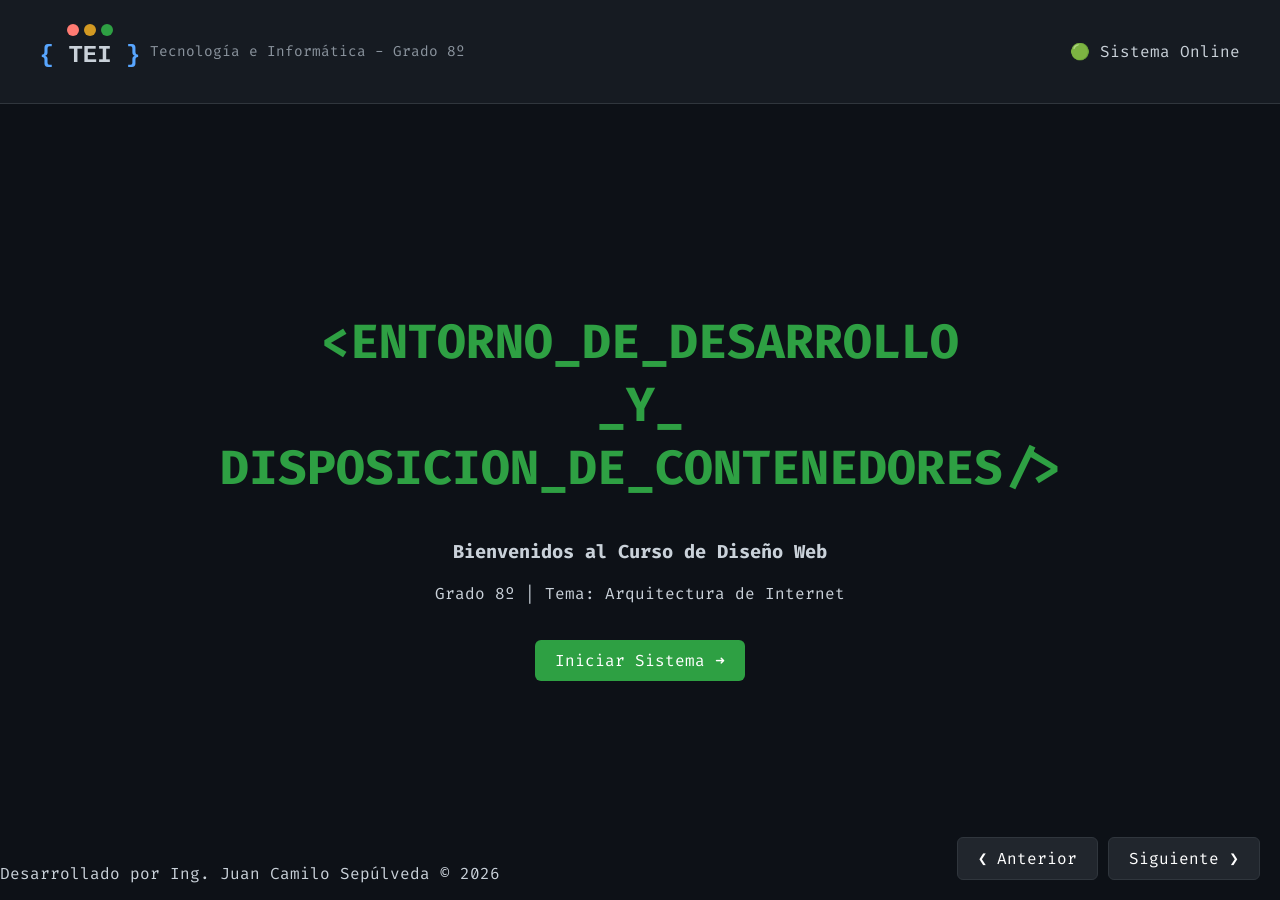
==== class3/index.html @ 06f0fab5 "Actualizacion 9/02/2026" ====
<!DOCTYPE html>
<html lang="es">

<head>
    <meta charset="UTF-8">
    <meta name="viewport" content="width=device-width, initial-scale=1.0">
    <title>TEI | Hub de Desarrollo</title>
    <link href="https://fonts.googleapis.com/css2?family=Fira+Code:wght@300;500;700&display=swap" rel="stylesheet">
    <link rel="stylesheet" href="../main.css">
    <link rel="stylesheet" href="styles.css">
</head>

<body>

    <nav class="navbar">
        <div class="logo-area">
            <div class="logo-container">
                <a href="index.html" class="brand"><img src="../assets/logoDark.svg" alt="tei logo"></a>
            </div>
            <span class="subtitle">Tecnología e Informática - Grado 8º</span>
        </div>
        <div class="status-badge">🟢 Sistema Online</div>
    </nav>

    <main id="presentation2-container">

        <section class="slide active" id="slide-1">
            <h1 class="glitch" data-text="<EL_CÓDIGO_FUENTE/>">&lt;ENTORNO_DE_DESARROLLO<br>_Y_<br>DISPOSICION_DE_CONTENEDORES/&gt;</h1>
            <h3>Bienvenidos al Curso de Diseño Web</h3>
            <p>Grado 8º | Tema: Arquitectura de Internet</p>
            <button onclick="nextSlide()">Iniciar Sistema ➜</button>
        </section>

        <section class="slide" id="slide-2">
            <h2 class="h2-entorno-desarrollo">01. Entorno de Desarrollo</h2>

            <p class="highlight-text">
                Conozcamos la herramienta donde los programadores escriben y entienden el código.
            </p>

            <div class="editor-presentation">
                <div class="editor-header">
                    <span class="dot red"></span>
                    <span class="dot yellow"></span>
                    <span class="dot green"></span>
                    <span class="editor-title">Visual_Studio_Code.presentation</span>
                </div>

                <div class="editor-body">
                    <!-- OPCIÓN 1: iframe (Genially / Canva) -->
                    <!-- Reemplaza src con tu enlace -->
                    <iframe src="https://TU-LINK-DE-GENIALLY-O-CANVA" title="Presentación VS Code" allowfullscreen>
                    </iframe>

                    <!-- OPCIÓN 2: Placeholder visual si aún no tienes el link -->
                    <!--
            <div class="presentation-placeholder">
                <p>[ Aquí se cargará la presentación interactiva ]</p>
                <p>VS Code · Archivos · Carpetas · Extensiones</p>
            </div>
            -->
                </div>
            </div>

            <p class="editor-footnote">
                ⚙️ Explora con atención: esta herramienta será tu laboratorio de creación.
            </p>
        </section>

        <section class="slide" id="slide-3">
            <h2 class="h2-cont">01. Los Contenedores</h2>
            <div class="html-cont">
                <span>&lt;html&gt</span>
                <div class="head">
                    <span>&lt;head&gt</span>
                    <div class="body">
                        <span>&lt;body&gt</span>
                        <div class="main">                           
                            <div class="main-sin-aside">
                                <span>&lt;main&gt</span>
                                <div class="header">
                                    <span>&lt;header&gt</span>
                                    <h1 class="titulo-principal">TITULO PRINCIPAL</h1>
                                    <h2 class="subtitulo">Subtitulo</h2>
                                    <img src="https://encrypted-tbn0.gstatic.com/images?q=tbn:ANd9GcSQSkw2nEjil00Y_Vuw3j9JiDtAcjzol3Mfkw&s"
                                        alt="">
                                    <span>&lt;/header&gt</span>
                                </div>
                                <div class="section-grid">
                                    <div class="section">
                                        <span class="section-label-1">&lt;section&gt</span>
                                        <div class="article article-1">
                                            <span>&lt;article&gt</span>
                                            <p class="p-container">
                                                <span>&lt;p&gt; Lorem ipsum dolor sit amet consectetur &lt;b&gt<b>adipisicing elit.</b>&lt;/b&gt
                                                    Voluptate ex velit enim, necessitatibus accusamus. &lt;/p&gt;</span>
                                            </p>
                                            <a href="#"><span>&lt;a&gt</span>Links de navegacion<span>&lt;/a&gt</span></a>
                                            <span>&lt;/article&gt</span>
                                        </div>
                                        <div class="article article-2">
                                            <span>&lt;article&gt</span>
                                            <p class="p-container">
                                                <span>&lt;p&gt; Lorem ipsum dolor sit amet consectetur &lt;em&gt<em>adipisicing elit.&lt;/em&gt</em>
                                                    Voluptate ex velit enim, necessitatibus accusamus. &lt;/p&gt;</span>
                                            </p>
                                            <a href="#"><span>&lt;a&gt</span>Links de navegacion<span>&lt;/a&gt</span></a>
                                            <span>&lt;/article&gt</span>
                                        </div>
                                        <span class="section-label-2">&lt;/section&gt</span>
                                    </div>
                                    <div class="section">
                                        <span>&lt;section&gt</span>
                                        <div class="article article-1">
                                            <span>&lt;article&gt</span>
                                            <p class="p-container">
                                                <span>&lt;p&gt; Lorem ipsum dolor sit amet consectetur adipisicing elit.
                                                    Voluptate ex velit enim, necessitatibus accusamus. &lt;/p&gt;</span>
                                            </p>
                                            <a href="#"><span>&lt;a&gt</span>Links de navegacion<span>&lt;/a&gt</span></a>
                                            <span>&lt;/article&gt</span>
                                        </div>
                                        <div class="article article-2">
                                            <span>&lt;article&gt</span>
                                            <p class="p-container">
                                                <span>&lt;p&gt; Lorem ipsum dolor sit amet consectetur adipisicing elit.
                                                    Voluptate ex velit enim, necessitatibus accusamus. &lt;/p&gt;</span>
                                            </p>
                                            <a href="#"><span>&lt;a&gt</span>Links de navegacion<span>&lt;/a&gt</span></a>
                                            <span>&lt;/article&gt</span>
                                        </div>
                                        <span class="section-label-2">&lt;/section&gt</span>
                                    </div>
                                </div>
                                <span class="main-cierre">&lt;/main&gt</span>
                            </div>
                            <div class="aside">
                                <span>&lt;aside&gt</span>
                                <p>ACA HAY INFORMACION ADICIONAL O ANUNCIOS</p>
                                <span>&lt;/aside&gt</span>
                            </div>
                        </div>
                        <div class="footer">
                            <span>&lt;footer&gt</span>
                            <div class="footer-content">
                                <ul>
                                    <li>Redese Sociales</li>
                                    <li>Informacion de contacto de la pagina</li>
                                    <li>ciudad de operacion de la pagina o negocio</li>
                                    <li>politicas de copyright</li>
                                    <li>ESTO ES UN MENU RAPIDO</li>
                                </ul>
                            </div>
                            <span>&lt;/footer&gt</span>
                        </div>
                        <span>&lt;/body&gt</span>
                    </div>
                    <span>&lt;/head&gt</span>
                </div>
                <span>&lt;/html&gt</span>
            </div>
        </section>

    </main>

    <div class="controls">
        <button onclick="prevSlide()">❮ Anterior</button>
        <button onclick="nextSlide()">Siguiente ❯</button>
    </div>

    <footer class="main-footer">
        <p>Desarrollado por Ing. Juan Camilo Sepúlveda © 2026</p>
    </footer>

    <script src="script.js"></script>
</body>

</html>
---- main.css ----
:root {
    --bg-color: #0d1117; /* Fondo oscuro tipo GitHub/VSCode */
    --text-color: #c9d1d9;
    --accent-green: #2ea043;
    --accent-blue: #58a6ff;
    --accent-red: #ff7b72;
    --accent-yellow: #d29922;
    --card-bg: #161b22;
}

body {
    margin: 0;
    padding: 0;
    font-family: 'Fira Code', monospace;
    background-color: var(--bg-color);
    color: var(--text-color);
    overflow: hidden; /* Para que funcione como presentación */
    height: 100vh;
    display: flex;
    flex-direction: column;
}

a{
    text-decoration: none;
    color: inherit;
}

/* --- ESTILOS DEL DASHBOARD PRINCIPAL --- */

.navbar {
    background: #161b22;
    padding: 20px 40px;
    /* padding: 15px; */
    display: flex;
    justify-content: space-between;
    align-items: center;
    border-bottom: 1px solid #30363d;
}

.dot-container{
    display: flex;
    gap: 5px;
    max-width: fit-content;
}

.logo-container {
    display: flex;
    align-items: center;
    gap: 10px;
}

.logo-container img {
    height: 55px;
}

.dot { width: 12px; height: 12px; border-radius: 50%; }
.red { background: var(--accent-red); }
.yellow { background: var(--accent-yellow); }
.green { background: var(--accent-green); }
.logo{
    display: grid;
    grid-column: 2;
    justify-items: center;
}

.logo-area { font-size: 1.5rem; font-weight: bold; color: var(--text-color); display: flex; text-align: center; align-items: center;}
.bracket { color: var(--accent-blue); }
.subtitle { font-size: 0.9rem; color: #8b949e; margin-left: 10px; font-weight: normal; }

.dashboard-container {
    max-width: 1200px;
    margin: 0 auto;
    padding: 40px;
    width: 100%;
}

.intro-section h1 { color: var(--accent-green); margin-bottom: 10px; }

/* Grid de Tarjetas */
.classes-grid {
    display: grid;
    grid-template-columns: repeat(auto-fit, minmax(300px, 1fr));
    gap: 30px;
    margin-top: 40px;
}

.class-card {
    background: #0d1117;
    border: 1px solid #30363d;
    border-radius: 8px;
    overflow: hidden;
    transition: transform 0.2s, border-color 0.2s;
    display: flex;
    flex-direction: column;
}

.class-card:hover {
    transform: translateY(-5px);
    border-color: var(--accent-blue);
}

.class-card.locked { opacity: 0.6; pointer-events: none; }

.card-header {
    background: #161b22;
    padding: 15px;
    display: flex;
    gap: 10px;
    align-items: center;
}

.tag { font-size: 0.7rem; padding: 2px 8px; border-radius: 12px; font-weight: bold; color: #000; }
.tag.html { background: var(--accent-red); }
.tag.js { background: var(--accent-yellow); }
.tag.pending { background: #8b949e; }
.date { margin-left: auto; font-size: 0.8rem; color: #8b949e; }

.card-body { padding: 20px; flex-grow: 1; }
.card-body h3 { margin-top: 0; color: var(--text-color); }
.card-body p { color: #8b949e; font-size: 0.9rem; }

.card-footer {
    padding: 20px;
    border-top: 1px solid #30363d;
    display: flex;
    flex-direction: column;
    gap: 15px;
}

.btn-primary {
    display: block;
    text-align: center;
    background: var(--accent-green);
    color: white;
    text-decoration: none;
    padding: 10px;
    border-radius: 6px;
    font-weight: bold;
}

.source-links {
    display: flex;
    gap: 10px;
    align-items: center;
    font-size: 0.8rem;
    color: #8b949e;
}

.file-link {
    color: var(--accent-blue);
    text-decoration: none;
    border: 1px solid #30363d;
    padding: 2px 8px;
    border-radius: 4px;
}
.file-link:hover { background: #30363d; }
---- class3/styles.css ----
.title { margin-left: 15px; font-size: 0.9rem; opacity: 0.7; }

#presentation2-container {
    display: flex;
    flex-grow: 1;
    position: relative;
    justify-content: center;
    align-items: center;
    padding: 20px;
    overflow-y: auto; /* Habilita scroll vertical */
    height: 100%;
}

.slide {
    display: none;
    text-align: center;
    max-width: 1000px;
    animation: fadeIn 0.5s ease;
}

.slide.active {
    display: block;
}

h1 { font-size: 3rem; color: var(--accent-green); }
h2 { color: var(--accent-blue); border-bottom: 2px solid var(--accent-blue); display: inline-block; padding-bottom: 5px; }

@keyframes fadeIn {
    from { opacity: 0; transform: translateY(20px); }
    to { opacity: 1; transform: translateY(0); }
}

button {
    background: var(--accent-green);
    color: white;
    border: none;
    padding: 10px 20px;
    font-family: 'Fira Code', monospace;
    cursor: pointer;
    border-radius: 6px;
    margin-top: 20px;
    font-size: 1rem;
    transition: transform 0.2s;
}
button:hover { transform: scale(1.05); }

.controls {
    position: fixed;
    bottom: 20px;
    right: 20px;
    display: flex;
    gap: 10px;
}
.controls button { background: #21262d; border: 1px solid #30363d; margin: 0; }

.hidden {
    display: none;
}

/* ========== SLIDE VS CODE PRESENTATION ========== */

.h2-entorno-desarrollo{
    margin-top: 250px;
}

.editor-presentation {
    margin-top: 30px;
    background: #0d1117;
    border: 1px solid #30363d;
    border-radius: 10px;
    overflow: hidden;
    box-shadow: 0 10px 30px rgba(0,0,0,0.6);
}

/* Barra superior tipo editor */
.editor-header {
    background: #161b22;
    padding: 10px 15px;
    display: flex;
    align-items: center;
    gap: 8px;
    border-bottom: 1px solid #30363d;
}

.editor-title {
    margin-left: 15px;
    font-size: 0.85rem;
    color: #8b949e;
}

/* Cuerpo del editor */
.editor-body {
    background: #000;
    height: 420px;
    position: relative;
}

/* iframe de Genially o Canva */
.editor-body iframe {
    width: 100%;
    height: 100%;
    border: none;
}

/* Placeholder visual (opcional) */
.presentation-placeholder {
    height: 100%;
    display: flex;
    flex-direction: column;
    justify-content: center;
    align-items: center;
    color: #8b949e;
    font-size: 0.95rem;
    text-align: center;
    border: 2px dashed #30363d;
    margin: 20px;
    border-radius: 8px;
}

.presentation-placeholder p:first-child {
    color: var(--accent-blue);
    font-weight: bold;
    margin-bottom: 10px;
}

.editor-footnote {
    margin-top: 20px;
    font-size: 0.9rem;
    color: #8b949e;
}


/* ----------MAPA DE CONTENEDORES------------- */

.h2-cont{
    display: block;
    margin-top: 1300px;
}

.html-cont{
    width: 1000px;
    background-color:beige;
    padding: 5px;
}

.head{
    margin: auto;
    width: 950px;
    border: solid red;
    color: red;
}

.body{
    margin: auto;
    width: 900px;
    border: solid blue;
    color: blue;
}

/*=========MAIN STYLES==============*/
.main{
    margin: auto;
    width: 850px;
    border: solid magenta;
    color: magenta;
    display: grid;
    grid-template-columns: 1fr 200px;
    padding: 0;
    place-items: center;
}

.main-sin-aside{
    display: grid;
    grid-template-rows: 20px 1fr 1fr 20px;
    gap: 0;
    padding: 0;
    place-items: center;
}

.main-cierre{
    grid-row: 4;
    grid-column: 1;
}

/*================HEADER STYLES===============*/
.header{
    margin: auto;
    width: 550px;
    height: 500PX;
    border: solid darkblue;
    color: darkblue;
    grid-row: 2;
    grid-column: 1;
}

.titulo-principal{
    margin: 10px;
}

.subtitulo{
    display: block;
    text-decoration: none;
    border: none;
    margin: 10px;
}

.header > span{
    display: block;
    text-align: center;
    margin: 10px;
}

/*===========SECTIONS STYLES==============*/

.section-grid{
    grid-row: 3;
    grid-column: 1;
    display: grid;
    grid-template-rows: 2;
    gap: 20px;
    
}

.section{
    display: grid;
    padding: 15px;
    grid-template-columns: 1fr 1fr;
    grid-template-rows: 20px 1fr 20px;
    margin: auto;
    width: 550px;
    border: solid gray;
    color: gray;
    align-items: center;
    justify-content: center;
    text-align: center;
    place-items: center;
}

.article{
    width: 250px; 
    border: solid green; 
    color: green;  
    padding: 8px;
}

.section-label-1{
    grid-row: 1;
}

.section-label-2{
    grid-row: 3;
    grid-column: 1;
}

.article-1{
    grid-row: 2;
    grid-column: 1;
}

.article-2{
    grid-row: 2;
    grid-column: 2;
}

.p-container{
    border: solid salmon;
    color: salmon;
}

.article > a{
    text-decoration: underline;
    color: blue;
    display: block;
    margin-bottom: 10px;
}

/*===========ASIDE=================*/

.aside{
    width: 150px;
    border: solid orangered;
    color: orangered;
    margin: auto;
    height: 90%;
    text-align: center;
    align-items: center;
    place-items: center;
    justify-content: center;
}

.aside > span{
    display: block;
}

/*=============FOOTER==============*/
.footer{
    border: solid goldenrod;
    color: goldenrod;
    margin: auto;
    margin-top: 15px;
    width: 95%;
}
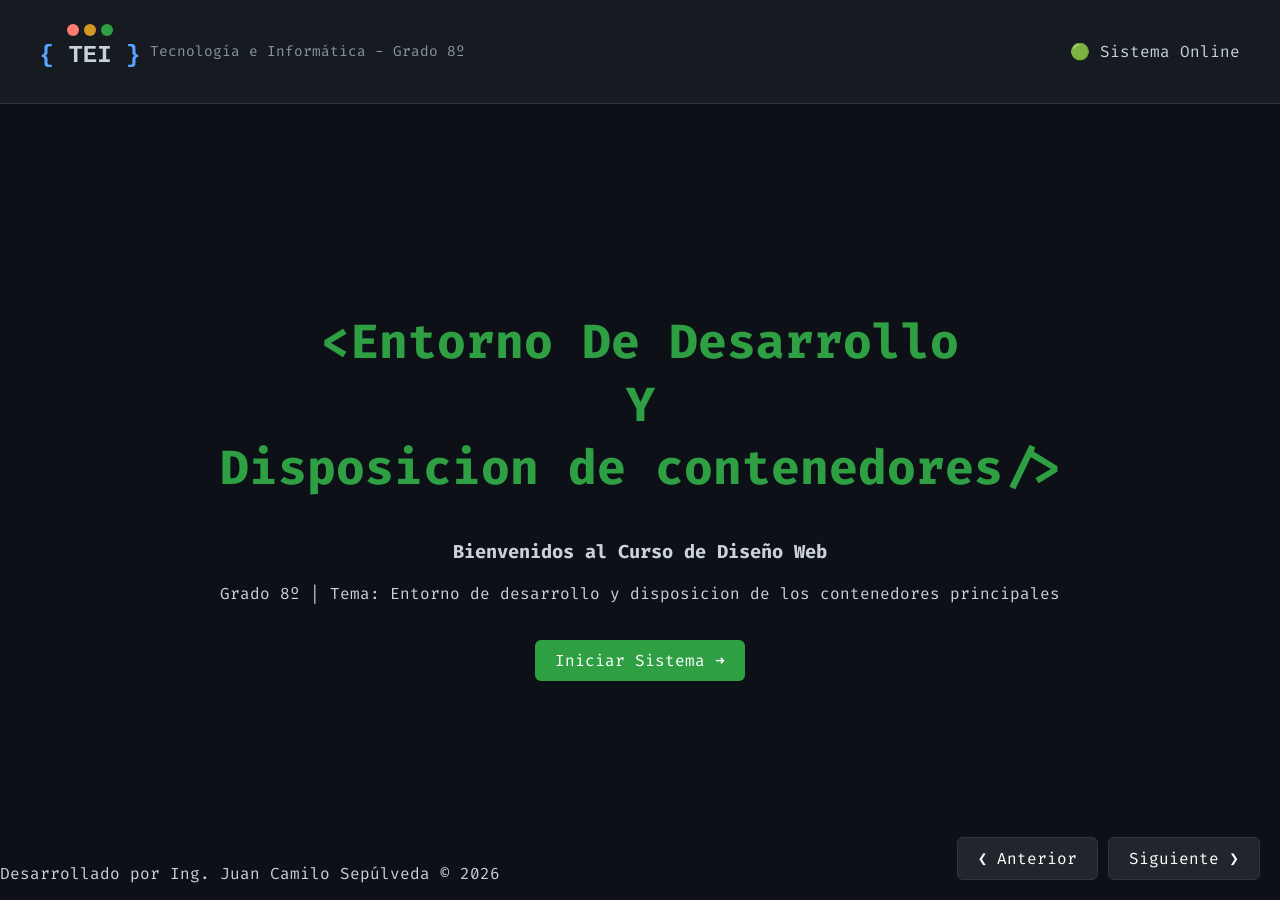
==== commit cc817c78: "Se agrega taller de nivelacion" ====
--- a/class3/index.html
+++ b/class3/index.html
@@ -8,6 +8,16 @@
     <link href="https://fonts.googleapis.com/css2?family=Fira+Code:wght@300;500;700&display=swap" rel="stylesheet">
     <link rel="stylesheet" href="../main.css">
     <link rel="stylesheet" href="styles.css">
+    <!-- CodeMirror CSS -->
+    <link rel="stylesheet" href="https://cdnjs.cloudflare.com/ajax/libs/codemirror/5.65.13/codemirror.min.css">
+    <link rel="stylesheet"
+        href="https://cdnjs.cloudflare.com/ajax/libs/codemirror/5.65.13/theme/material-darker.min.css">
+
+    <!-- CodeMirror JS -->
+    <script src="https://cdnjs.cloudflare.com/ajax/libs/codemirror/5.65.13/codemirror.min.js"></script>
+    <script src="https://cdnjs.cloudflare.com/ajax/libs/codemirror/5.65.13/mode/xml/xml.min.js"></script>
+    <script src="https://cdnjs.cloudflare.com/ajax/libs/codemirror/5.65.13/mode/htmlmixed/htmlmixed.min.js"></script>
+
 </head>
 
 <body>
@@ -15,7 +25,7 @@
     <nav class="navbar">
         <div class="logo-area">
             <div class="logo-container">
-                <a href="index.html" class="brand"><img src="../assets/logoDark.svg" alt="tei logo"></a>
+                <a href="../index.html" class="brand"><img src="../assets/logoDark.svg" alt="tei logo"></a>
             </div>
             <span class="subtitle">Tecnología e Informática - Grado 8º</span>
         </div>
@@ -24,13 +34,16 @@
 
     <main id="presentation2-container">
 
+        <!----------------------------SLIDE 1 INDTRODUCCION------------------------------------>
         <section class="slide active" id="slide-1">
-            <h1 class="glitch" data-text="<EL_CÓDIGO_FUENTE/>">&lt;ENTORNO_DE_DESARROLLO<br>_Y_<br>DISPOSICION_DE_CONTENEDORES/&gt;</h1>
+            <h1 class="glitch" data-text="<EL_CÓDIGO_FUENTE/>">
+                &lt;Entorno De Desarrollo<br> Y <br>Disposicion de contenedores/&gt;</h1>
             <h3>Bienvenidos al Curso de Diseño Web</h3>
-            <p>Grado 8º | Tema: Arquitectura de Internet</p>
+            <p>Grado 8º | Tema: Entorno de desarrollo y disposicion de los contenedores principales</p>
             <button onclick="nextSlide()">Iniciar Sistema ➜</button>
         </section>
 
+        <!----------------------------SLIDE 2 PRESENTACION DE VSCODE------------------------------------>
         <section class="slide" id="slide-2">
             <h2 class="h2-entorno-desarrollo">01. Entorno de Desarrollo</h2>
 
@@ -49,10 +62,11 @@
                 <div class="editor-body">
                     <!-- OPCIÓN 1: iframe (Genially / Canva) -->
                     <!-- Reemplaza src con tu enlace -->
-                    <iframe src="https://TU-LINK-DE-GENIALLY-O-CANVA" title="Presentación VS Code" allowfullscreen>
+                    <iframe src="https://www.canva.com/design/DAHBKk86FgM/X7gFcG-Wftd8bKJ6Cf_J1w/view?embed"
+                        title="Presentación VS Code" allowfullscreen="allowfullscreen" allow="fullscreen">
                     </iframe>
 
-                    <!-- OPCIÓN 2: Placeholder visual si aún no tienes el link -->
+                    <!-- OPCIÓN 2: Placeholder visual si aún no hay el link -->
                     <!--
             <div class="presentation-placeholder">
                 <p>[ Aquí se cargará la presentación interactiva ]</p>
@@ -62,11 +76,23 @@
                 </div>
             </div>
 
+            <!-- <div style="position: relative; width: 100%; height: 0; padding-top: 56.2500%;
+ padding-bottom: 0; box-shadow: 0 2px 8px 0 rgba(63,69,81,0.16); margin-top: 1.6em; margin-bottom: 0.9em; overflow: hidden;
+ border-radius: 8px; will-change: transform;">
+  <iframe loading="lazy" style="position: absolute; width: 100%; height: 100%; top: 0; left: 0; border: none; padding: 0;margin: 0;"
+    src="https://www.canva.com/design/DAHBKk86FgM/X7gFcG-Wftd8bKJ6Cf_J1w/view?embed" allowfullscreen="allowfullscreen" allow="fullscreen">
+  </iframe>
+</div>
+<a href="https:&#x2F;&#x2F;www.canva.com&#x2F;design&#x2F;DAHBKk86FgM&#x2F;X7gFcG-Wftd8bKJ6Cf_J1w&#x2F;view?utm_content=DAHBKk86FgM&amp;utm_campaign=designshare&amp;utm_medium=embeds&amp;utm_source=link" target="_blank" rel="noopener">El texto del párrafo</a> de Colegio San Ignacio -->
+
             <p class="editor-footnote">
-                ⚙️ Explora con atención: esta herramienta será tu laboratorio de creación.
+                ⚙️ Explora con atención: esta herramienta será tu laboratorio de creación.<br><br>
+                <a href="https:&#x2F;&#x2F;www.canva.com&#x2F;design&#x2F;DAHBKk86FgM&#x2F;X7gFcG-Wftd8bKJ6Cf_J1w&#x2F;view?utm_content=DAHBKk86FgM&amp;utm_campaign=designshare&amp;utm_medium=embeds&amp;utm_source=link"
+                    target="_blank" rel="noopener">Link de la presentacion Visual Studio Code Training</a>
+
             </p>
         </section>
-
+        <!----------------------------SLIDE 3 CONTAINE MAP------------------------------------>
         <section class="slide" id="slide-3">
             <h2 class="h2-cont">01. Los Contenedores</h2>
             <div class="html-cont">
@@ -75,7 +101,7 @@
                     <span>&lt;head&gt</span>
                     <div class="body">
                         <span>&lt;body&gt</span>
-                        <div class="main">                           
+                        <div class="main">
                             <div class="main-sin-aside">
                                 <span>&lt;main&gt</span>
                                 <div class="header">
@@ -92,19 +118,23 @@
                                         <div class="article article-1">
                                             <span>&lt;article&gt</span>
                                             <p class="p-container">
-                                                <span>&lt;p&gt; Lorem ipsum dolor sit amet consectetur &lt;b&gt<b>adipisicing elit.</b>&lt;/b&gt
-                                                    Voluptate ex velit enim, necessitatibus accusamus. &lt;/p&gt;</span>
-                                            </p>
-                                            <a href="#"><span>&lt;a&gt</span>Links de navegacion<span>&lt;/a&gt</span></a>
+                                                <span>&lt;p&gt; Lorem ipsum dolor sit amet consectetur
+                                                    &lt;b&gt<b>adipisicing elit.</b>&lt;/b&gt
+                                                    Voluptate ex velit enim, necessitatibus accusamus. &lt;/p&gt;</span>
+                                            </p>
+                                            <a href="#"><span>&lt;a&gt</span>Links de
+                                                navegacion<span>&lt;/a&gt</span></a>
                                             <span>&lt;/article&gt</span>
                                         </div>
                                         <div class="article article-2">
                                             <span>&lt;article&gt</span>
                                             <p class="p-container">
-                                                <span>&lt;p&gt; Lorem ipsum dolor sit amet consectetur &lt;em&gt<em>adipisicing elit.&lt;/em&gt</em>
-                                                    Voluptate ex velit enim, necessitatibus accusamus. &lt;/p&gt;</span>
-                                            </p>
-                                            <a href="#"><span>&lt;a&gt</span>Links de navegacion<span>&lt;/a&gt</span></a>
+                                                <span>&lt;p&gt; Lorem ipsum dolor sit amet consectetur
+                                                    &lt;em&gt<em>adipisicing elit.&lt;/em&gt</em>
+                                                    Voluptate ex velit enim, necessitatibus accusamus. &lt;/p&gt;</span>
+                                            </p>
+                                            <a href="#"><span>&lt;a&gt</span>Links de
+                                                navegacion<span>&lt;/a&gt</span></a>
                                             <span>&lt;/article&gt</span>
                                         </div>
                                         <span class="section-label-2">&lt;/section&gt</span>
@@ -117,7 +147,8 @@
                                                 <span>&lt;p&gt; Lorem ipsum dolor sit amet consectetur adipisicing elit.
                                                     Voluptate ex velit enim, necessitatibus accusamus. &lt;/p&gt;</span>
                                             </p>
-                                            <a href="#"><span>&lt;a&gt</span>Links de navegacion<span>&lt;/a&gt</span></a>
+                                            <a href="#"><span>&lt;a&gt</span>Links de
+                                                navegacion<span>&lt;/a&gt</span></a>
                                             <span>&lt;/article&gt</span>
                                         </div>
                                         <div class="article article-2">
@@ -126,7 +157,8 @@
                                                 <span>&lt;p&gt; Lorem ipsum dolor sit amet consectetur adipisicing elit.
                                                     Voluptate ex velit enim, necessitatibus accusamus. &lt;/p&gt;</span>
                                             </p>
-                                            <a href="#"><span>&lt;a&gt</span>Links de navegacion<span>&lt;/a&gt</span></a>
+                                            <a href="#"><span>&lt;a&gt</span>Links de
+                                                navegacion<span>&lt;/a&gt</span></a>
                                             <span>&lt;/article&gt</span>
                                         </div>
                                         <span class="section-label-2">&lt;/section&gt</span>
@@ -161,6 +193,24 @@
             </div>
         </section>
 
+        <!----------------------------SLIDE 4  CODE EDITOR------------------------------------>
+        <section class="slide" id="slide-4">
+            <div class="container-codeContainer">
+
+                <!-- EDITOR -->
+                <div class="editor">
+                    <textarea id="htmlEditor"></textarea>
+                </div>
+
+                <!-- PREVIEW -->
+                <div class="preview">
+                    <iframe class="code-iframe" id="previewFrame"></iframe>
+                </div>
+
+            </div>
+
+        </section>
+
     </main>
 
     <div class="controls">
--- a/class3/styles.css
+++ b/class3/styles.css
@@ -301,3 +301,54 @@
     width: 95%;
 }
 
+/*CODE TEXT AREA */
+
+.container-codeContainer {
+    display: grid;
+    grid-template-columns: 1fr 1fr;
+    height: 420px;
+    margin-top: 30px;
+    background: #0d1117;
+    border: 1px solid #30363d;
+    border-radius: 10px;
+    overflow: hidden;
+    text-align: left;
+}
+
+
+
+/* Editor */
+.editor {
+    padding: 20px;
+    background: #1e1e1e;
+}
+
+.code-textarea {
+    width: 100%;
+    height: 100%;
+    background: #111;
+    color: #00ff88;
+    border: none;
+    resize: none;
+    font-size: 14px;
+    outline: none;
+}
+
+/* Preview */
+.preview {
+    background: white;
+}
+
+.code-iframe {
+    width: 100%;
+    height: 100%;
+    border: none;
+    background: white;
+}
+
+.CodeMirror {
+    height: 100%;
+    font-size: 14px;
+    border-right: 1px solid #30363d;
+    text-align: left !important;
+}
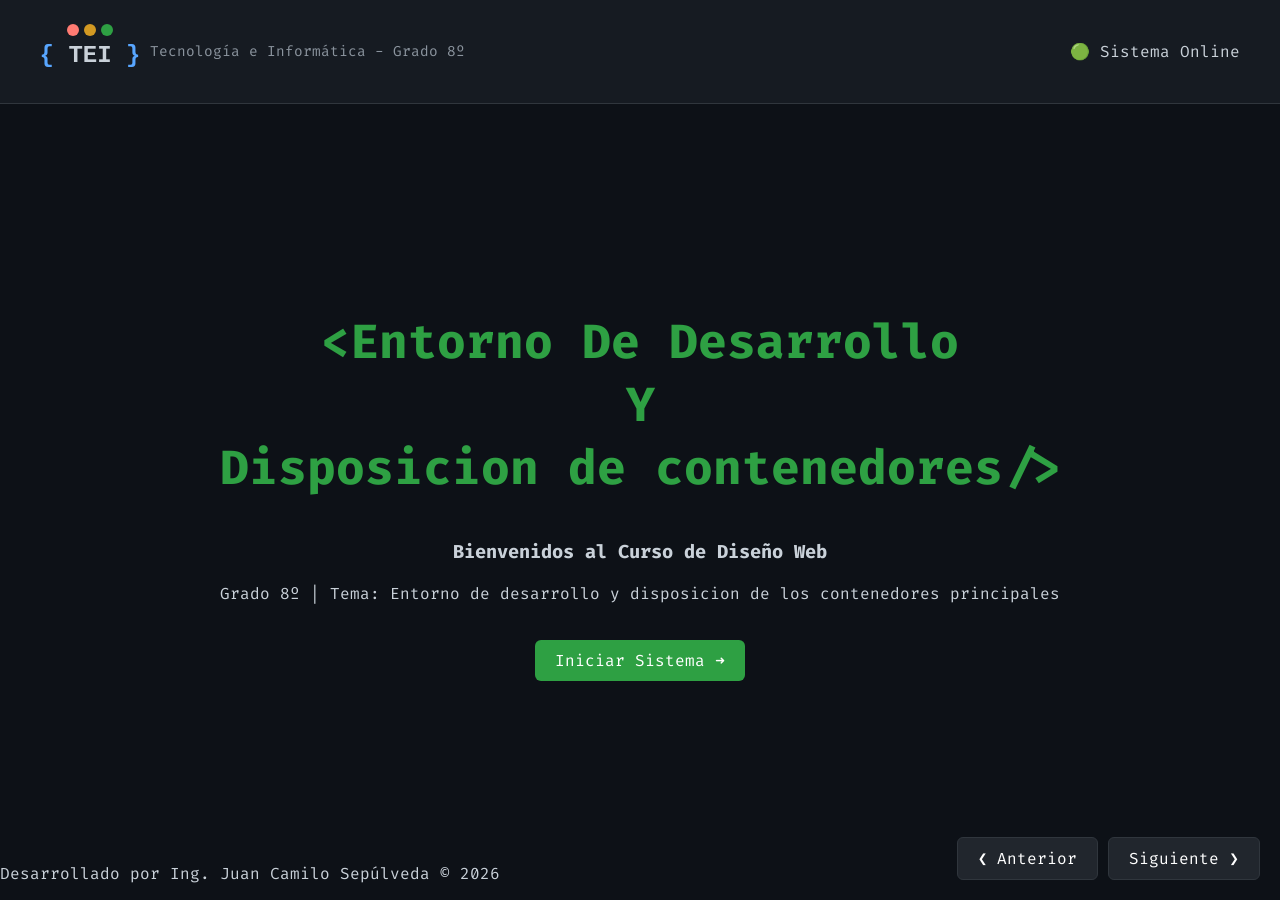
==== commit 29e54235: "Color html label change" ====
--- a/class3/index.html
+++ b/class3/index.html
@@ -96,22 +96,22 @@
         <section class="slide" id="slide-3">
             <h2 class="h2-cont">01. Los Contenedores</h2>
             <div class="html-cont">
-                <span>&lt;html&gt</span>
+                <span class="html-label">&lt;html&gt</span>
                 <div class="head">
                     <span>&lt;head&gt</span>
                     <div class="body">
                         <span>&lt;body&gt</span>
+                        <div class="header">
+                            <span>&lt;header&gt</span>
+                            <h1 class="titulo-principal">TITULO PRINCIPAL</h1>
+                            <h2 class="subtitulo">Subtitulo</h2>
+                            <img src="https://encrypted-tbn0.gstatic.com/images?q=tbn:ANd9GcSQSkw2nEjil00Y_Vuw3j9JiDtAcjzol3Mfkw&s"
+                                alt="">
+                            <span>&lt;/header&gt</span>
+                        </div>
                         <div class="main">
                             <div class="main-sin-aside">
                                 <span>&lt;main&gt</span>
-                                <div class="header">
-                                    <span>&lt;header&gt</span>
-                                    <h1 class="titulo-principal">TITULO PRINCIPAL</h1>
-                                    <h2 class="subtitulo">Subtitulo</h2>
-                                    <img src="https://encrypted-tbn0.gstatic.com/images?q=tbn:ANd9GcSQSkw2nEjil00Y_Vuw3j9JiDtAcjzol3Mfkw&s"
-                                        alt="">
-                                    <span>&lt;/header&gt</span>
-                                </div>
                                 <div class="section-grid">
                                     <div class="section">
                                         <span class="section-label-1">&lt;section&gt</span>
@@ -189,7 +189,7 @@
                     </div>
                     <span>&lt;/head&gt</span>
                 </div>
-                <span>&lt;/html&gt</span>
+                <span class="html-label">&lt;/html&gt</span>
             </div>
         </section>
 
--- a/class3/styles.css
+++ b/class3/styles.css
@@ -171,7 +171,7 @@
 
 .main-sin-aside{
     display: grid;
-    grid-template-rows: 20px 1fr 1fr 20px;
+    grid-template-rows: 20px 1fr 20px;
     gap: 0;
     padding: 0;
     place-items: center;
@@ -185,12 +185,13 @@
 /*================HEADER STYLES===============*/
 .header{
     margin: auto;
-    width: 550px;
+    width: 850px;
     height: 500PX;
     border: solid darkblue;
     color: darkblue;
-    grid-row: 2;
-    grid-column: 1;
+    margin-bottom: 20px;
+    /* grid-row: 2;
+    grid-column: 1; */
 }
 
 .titulo-principal{
@@ -213,7 +214,7 @@
 /*===========SECTIONS STYLES==============*/
 
 .section-grid{
-    grid-row: 3;
+    grid-row: 2;
     grid-column: 1;
     display: grid;
     grid-template-rows: 2;
@@ -229,7 +230,7 @@
     margin: auto;
     width: 550px;
     border: solid gray;
-    color: gray;
+    color: gray ;
     align-items: center;
     justify-content: center;
     text-align: center;
@@ -352,3 +353,8 @@
     border-right: 1px solid #30363d;
     text-align: left !important;
 }
+
+.html-label{
+    color: brown;
+    font-weight:bold;
+}
